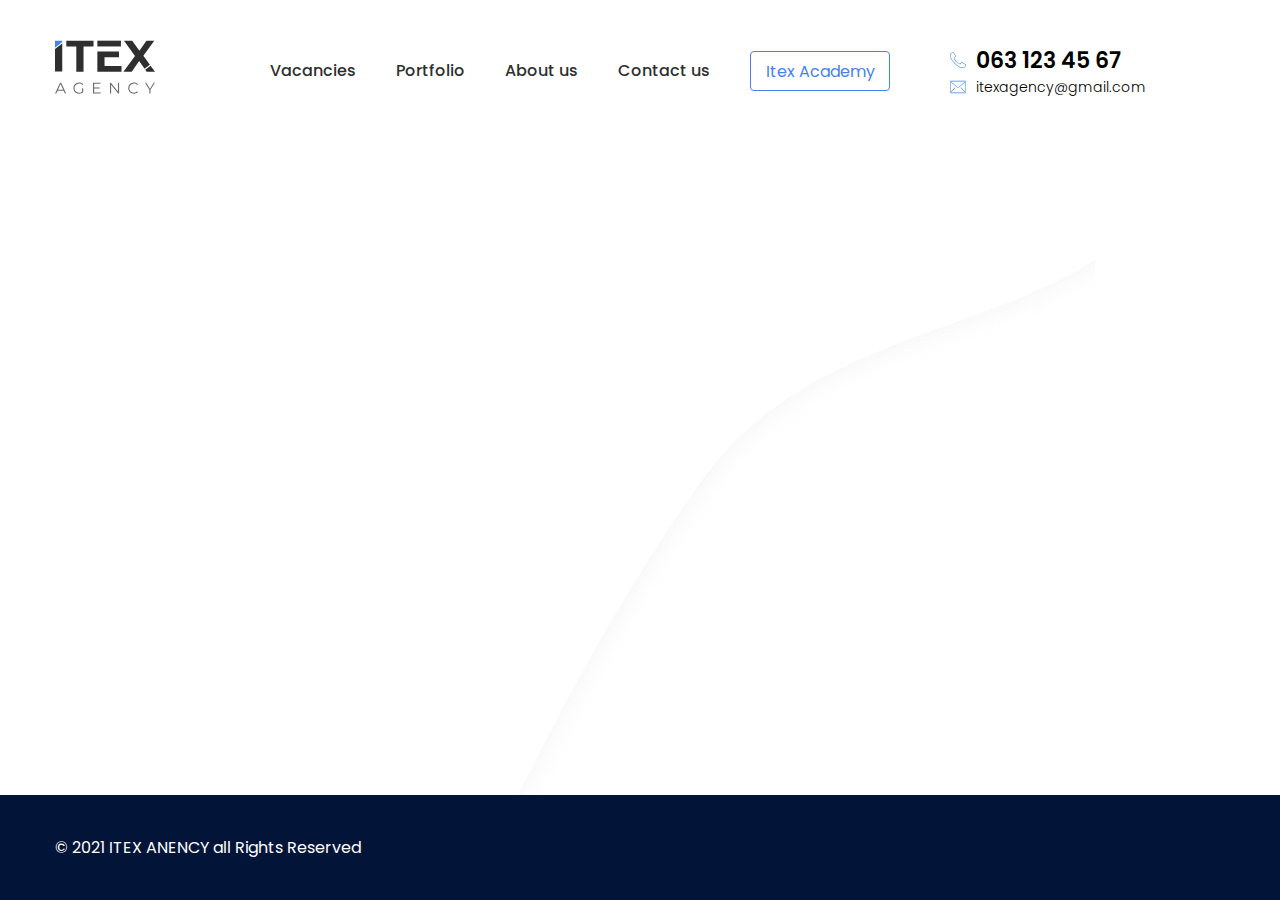
==== index.html @ 1dd9fd14 "added background for burger, setted backgrouund shape 3" ====
<!DOCTYPE html>
<html lang="en">
<head>
    <meta charset="UTF-8">
    <meta http-equiv="X-UA-Compatible" content="IE=edge">
    <meta name="viewport" content="width=device-width, initial-scale=1.0">
    <title>Itex Agency</title>

    <link rel="stylesheet" href="css/main.css">
    <link rel="stylesheet" href="css/index.css">

    <script defer src="https://code.jquery.com/jquery-3.6.0.min.js"></script>
    <script defer src="js/burger.js"></script>
</head>
<body>
    <!-- header -->
    <header class="header">
        <div class="container">
            <div class="header_wrapper">
                <a href="index.html" class="header__logo_wrapper">
                    <img src="img/header/logo.svg" alt="ITEX AGENCY" class="header__logo_img">
                </a>
                <div class="header__right">
                    <nav class="header__nav">
                        <a href="#" class="header__nav-item_wrapper">
                            <span class="header__nav-item_text">Vacancies</span>
                        </a>
                        <a href="#" class="header__nav-item_wrapper">
                            <span class="header__nav-item_text">Portfolio</span>
                        </a>
                        <a href="#" class="header__nav-item_wrapper">
                            <span class="header__nav-item_text">About us</span>
                        </a>
                        <a href="#" class="header__nav-item_wrapper">
                            <span class="header__nav-item_text">Contact us</span>
                        </a>
                        <a href="#" class="header__nav-item_wrapper header__nav-item_general">
                            <span class="header__nav-item_text">Itex Academy</span>
                        </a>
                    </nav>
                    <div class="header__contacts_wrapper">
                        <a href="tel:0631234567" class="header__contacts-phone">
                            <img src="img/header/phone.svg" alt="phone" class="header__contacts-phone_img">
                            <span class="header__contacts-phone_text">063 123 45 67</span>
                        </a>
                        <a href="mailto:itexagency@gmail.com" class="header__contacts-mail">
                            <img src="img/header/mail.svg" alt="phone" class="header__contacts-mail_img">
                            <span class="header__contacts-mail_text">itexagency@gmail.com</span>
                        </a>
                    </div>
                </div>
                <div class="header__burger_button" id="burger-button">
                    <img src="img/header/burger-menu.svg" alt="menu" class="header__burger_img">
                    <img src="img/header/close.svg" alt="close" class="header__burger_close">
                </div>
            </div>
            <div class="header__burger">
                <nav class="header__nav">
                    <a href="#" class="header__nav-item_wrapper">
                        <span class="header__nav-item_text">Vacanciess</span>
                    </a>
                    <a href="#" class="header__nav-item_wrapper">
                        <span class="header__nav-item_text">Portfolio</span>
                    </a>
                    <a href="#" class="header__nav-item_wrapper">
                        <span class="header__nav-item_text">About us</span>
                    </a>
                    <a href="#" class="header__nav-item_wrapper">
                        <span class="header__nav-item_text">Contact us</span>
                    </a>
                    <a href="#" class="header__nav-item_wrapper header__nav-item_general">
                        <span class="header__nav-item_text">Itex Academy</span>
                    </a>
                </nav>
                <div class="header__contacts_wrapper">
                    <a href="tel:0631234567" class="header__contacts-phone">
                        <img src="img/header/phone.svg" alt="phone" class="header__contacts-phone_img">
                        <span class="header__contacts-phone_text">063 123 45 67</span>
                    </a>
                    <a href="mailto:itexagency@gmail.com" class="header__contacts-mail">
                        <img src="img/header/mail.svg" alt="phone" class="header__contacts-mail_img">
                        <span class="header__contacts-mail_text">itexagency@gmail.com</span>
                    </a>
                </div>
            </div>
        </div>
    </header>

    <!-- main -->
    <main class="main">
        <img src="img/index/bg-shape.png" alt="bg-shape" class="bg-shape">
    </main>

    <!-- footer -->
    <footer class="footer">
        <div class="container">
            <div class="footer__text">
                © 2021 ITEX ANENCY all Rights Reserved
            </div>
        </div>
    </footer>
</body>
</html>
---- css/main.css ----
@import url('https://fonts.googleapis.com/css2?family=Poppins:wght@300;400;500;600;700&display=swap');

html {
    box-sizing: border-box;
}
*::before, *::after, * {
    box-sizing: inherit;
    margin: 0;
    padding: 0;
}
body {
    font-family: 'Poppins', sans-serif;
    overflow-x: hidden;
    width: 100vw;
}
a {
    text-decoration: none;
    color: #000;
}
img {
    max-width: 100%;
}
.container {
    width: 1170px;
    max-width: 100%;
    margin: auto;
}

/* header */
.header {
    padding-top: 40px;
    margin-bottom: 110px;
}
.header_wrapper {
    display: flex;
    align-items: center;
}
.header__logo_wrapper {
    margin-right: 115px;
}
.header__right {
    display: flex;
}
.header__nav {
    display: flex;
    align-items: center;
    margin-right: 60px;
}
.header__nav-item_wrapper {
    margin-right: 40px;
    transition: .2s;
}
.header__nav-item_wrapper:hover {
    opacity: 0.8;
}
.header__nav-item_general {
    width: 140px;
    height: 40px;
    text-align: center;
    line-height: 40px;
    border: 1px solid #4582EC;
    border-radius: 4px;
}
.header__nav-item_wrapper:last-child {
    margin-right: 0;
}
.header__nav-item_text {
    color: #2F2F2F;
    font-size: 16px;
    font-weight: 500;
}
.header__nav-item_general > .header__nav-item_text {
    color: #4582EC;
    font-weight: 400;
}
.header__contacts_wrapper {
    display: flex;
    flex-direction: column;
}
.header__contacts-phone, .header__contacts-mail {
    display: flex;
    align-items: center;
}
.header__contacts-phone_img, .header__contacts-mail_img {
    margin-right: 10px;
}
.header__contacts-phone_text {
    font-size: 22px;
    font-weight: 600;
}
.header__contacts-mail_text {
    font-size: 14px;
    font-weight: 300;
}
.header__burger_button {
    display: none;
    cursor: pointer;
}
.header__burger {
    position: absolute;
    width: 100%;
    display: none;
    background-color: #fff;
    overflow: hidden;
    height: 0px;
    transition: .3s;
}
.header__burger_active {
    height: 431px;
}

/* main */
.main {
    min-height: calc(100vh - 316px);
    position: relative;
}
.bg-shape {
    position: absolute;
    height: 100%;
    width: auto;
}

/* footer */
.footer {
    background-color: #021437;
    padding: 40px 0;
}
.footer__text {
    font-size: 16px;
    font-weight: 400;
    color: #ffffff;
}

@media (min-width: 1450px) {
    .container-hero {
        width: 1352px;
        margin: auto;
    }
}
@media (max-width: 1250px) {
    .container {
        width: 900px;
    }
    
    /* header */
    .header_wrapper {
        justify-content: space-between;
    }
    .header__logo_wrapper {
        margin-right: 0;
    }
    .header__nav {
        margin-right: 30px;
    }
    .header__nav-item_wrapper {
        margin-right: 20px;
    }
}
@media (max-width: 968px) {
    .container {
        width: 728px;
    }
    .main {
        min-height: calc(100vh - 202px);
    }
    /* header */
    .header__contacts-phone_text {
        font-size: 20px;
    }
    .header__nav-item_wrapper {
        display: none;
    }
    .header__nav-item_general {
        display: block;
    }
    .header__burger {
        display: block;
        padding-top: 43px;
    }
    .header__burger .header__nav {
        flex-direction: column;
        align-items: flex-start;
    }
    .header__burger .header__nav-item_wrapper {
        display: block;
        margin-right: 0;
        margin-bottom: 30px;
    }
    .header__burger .header__nav-item_wrapper:last-child {
        margin-top: 4px;
        margin-bottom: 70px;
    }
    .header__burger .header__contacts-phone_text {
        font-size: 22px;
    }
    .header__burger_close {
        display: none;
    }
    .header__burger_button {
        display: block;
        width: 20px;
    }
}
@media (max-width: 768px) {
    .container {
        width: 325px;
    }

    /* header */
    .header__nav-item_general {
        display: none;
    }
    .header__contacts_wrapper {
        display: none;
    }
    .header__burger .header__contacts_wrapper {
        display: block;
    }

    /* footer */
    .footer__text {
        font-size: 14px;
    }
}
---- css/index.css ----
.img {
    -webkit-box-shadow: 0px 0px 28px 0px rgba(0, 0, 0, 0.2);
    -moz-box-shadow: 0px 0px 28px 0px rgba(0, 0, 0, 0.2);
    box-shadow: 0px 0px 28px 0px rgba(0, 0, 0, 0.2);
}
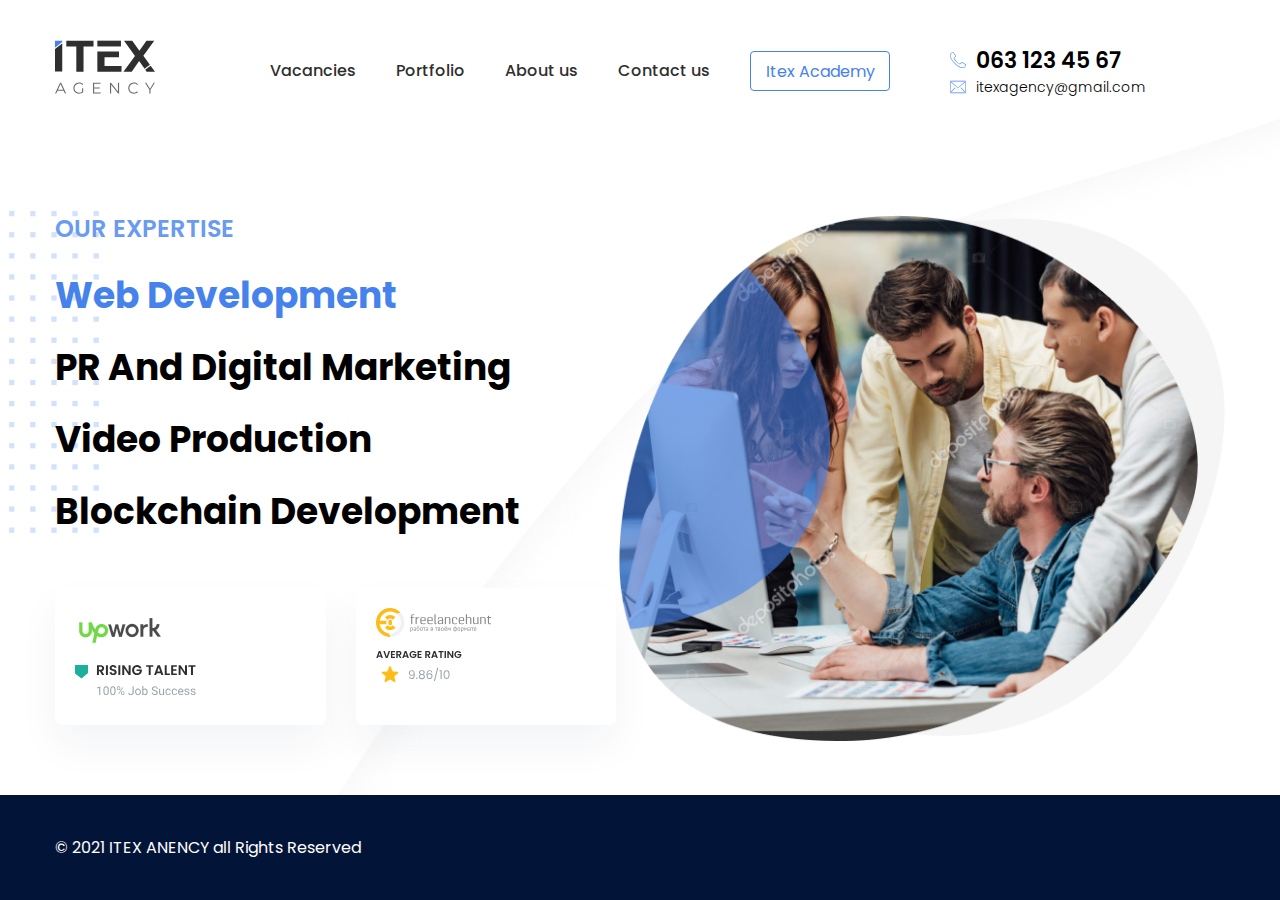
==== commit ecf26c8a: "index.html without slider (non adaptive)" ====
--- a/index.html
+++ b/index.html
@@ -88,7 +88,35 @@
 
     <!-- main -->
     <main class="main">
-        <img src="img/index/bg-shape.png" alt="bg-shape" class="bg-shape">
+        <img src="img/index/bg-shape.png" alt="bg-shape" class="bg-shape" width="2106px" height="1327px">
+        <div class="container">
+            <div class="container-hero container">
+                <section class="hero">
+                    <div class="hero-text">
+                        <h2 class="hero__title">Our expertise</h2>
+                        <div class="hero__anchor_wrapper">
+                            <a href="web-development.html" class="hero__anchor hero__anchor_general">Web Development</a>
+                            <a href="#" class="hero__anchor">PR and Digital marketing</a>
+                            <a href="#" class="hero__anchor">Video Production</a>
+                            <a href="#" class="hero__anchor">Blockchain Development</a>
+                        </div>
+                        <div class="hero__freelance">
+                            <div class="hero__freelance_item">
+                                <a href="https://www.upwork.com/" class="hero__freelance_anchor"><img src="img/index/upwork.png" alt="upwork" class="hero__freelance_img"></a>
+                                <img src="img/index/rising-talent.svg" alt="100% Job Success" class="hero__freelance_rating">
+                            </div>
+                            <div class="hero__freelance_item">
+                                <a href="https://freelancehunt.com/" class="hero__freelance_anchor"><img src="img/index/freelancehunt.svg" alt="freelancehunt" class="hero__freelance_img"></a>
+                                <img src="img/index/rating.svg" alt="9.86/10" class="hero__freelance_rating">
+                            </div>
+                        </div>
+                    </div>
+                    <div class="hero-img_wrapper">
+                        <img src="img/index/hero-slider.png" alt="banner" class="hero-img_img" height="530px">
+                    </div>
+                </section>
+            </div>
+        </div>
     </main>
 
     <!-- footer -->
--- a/css/main.css
+++ b/css/main.css
@@ -112,12 +112,16 @@
 /* main */
 .main {
     min-height: calc(100vh - 316px);
-    position: relative;
+    background-image: url(../img/bg-dots.png);
+    background-repeat: no-repeat;
+    position: left;
 }
 .bg-shape {
     position: absolute;
     height: 100%;
-    width: auto;
+    z-index: -1;
+    max-width: none;
+    max-height: none;
 }
 
 /* footer */
@@ -131,10 +135,10 @@
     color: #ffffff;
 }
 
-@media (min-width: 1450px) {
+@media (min-width: 1570px) {
     .container-hero {
         width: 1352px;
-        margin: auto;
+        position: absolute;
     }
 }
 @media (max-width: 1250px) {
--- a/css/index.css
+++ b/css/index.css
@@ -1,5 +1,47 @@
-.img {
-    -webkit-box-shadow: 0px 0px 28px 0px rgba(0, 0, 0, 0.2);
-    -moz-box-shadow: 0px 0px 28px 0px rgba(0, 0, 0, 0.2);
-    box-shadow: 0px 0px 28px 0px rgba(0, 0, 0, 0.2);
-}+.bg-shape {
+    top: 0px;
+    right: -100px;
+}
+.hero {
+    display: flex;
+    justify-content: space-between;
+}
+.hero__title {
+    font-size: 24px;
+    font-weight: 600;
+    color: #6A9BF0;
+    margin-bottom: 14px;
+    text-transform: uppercase;
+}
+.hero__anchor_wrapper {
+    margin-bottom: 40px;
+}
+.hero__anchor {
+    font-size: 36px;
+    font-weight: 700;
+    line-height: 72px;
+    display: block;
+    text-transform: capitalize;
+    transition: .2s;
+}
+.hero__anchor_general {
+    color: #4582EC;
+}
+.hero__anchor:hover {
+    color: #4582EC;
+}
+.hero__freelance {
+    display: flex;
+}
+.hero__freelance_item {
+    padding: 20px;
+    box-shadow: 0px 20px 40px rgba(11, 38, 84, 0.05);
+    border-radius: 6px;
+    background-color: #fff;
+}
+.hero__freelance_item:first-child {
+    margin-right: 30px;
+}
+.hero__freelance_anchor {
+    margin-right: 20px;
+}
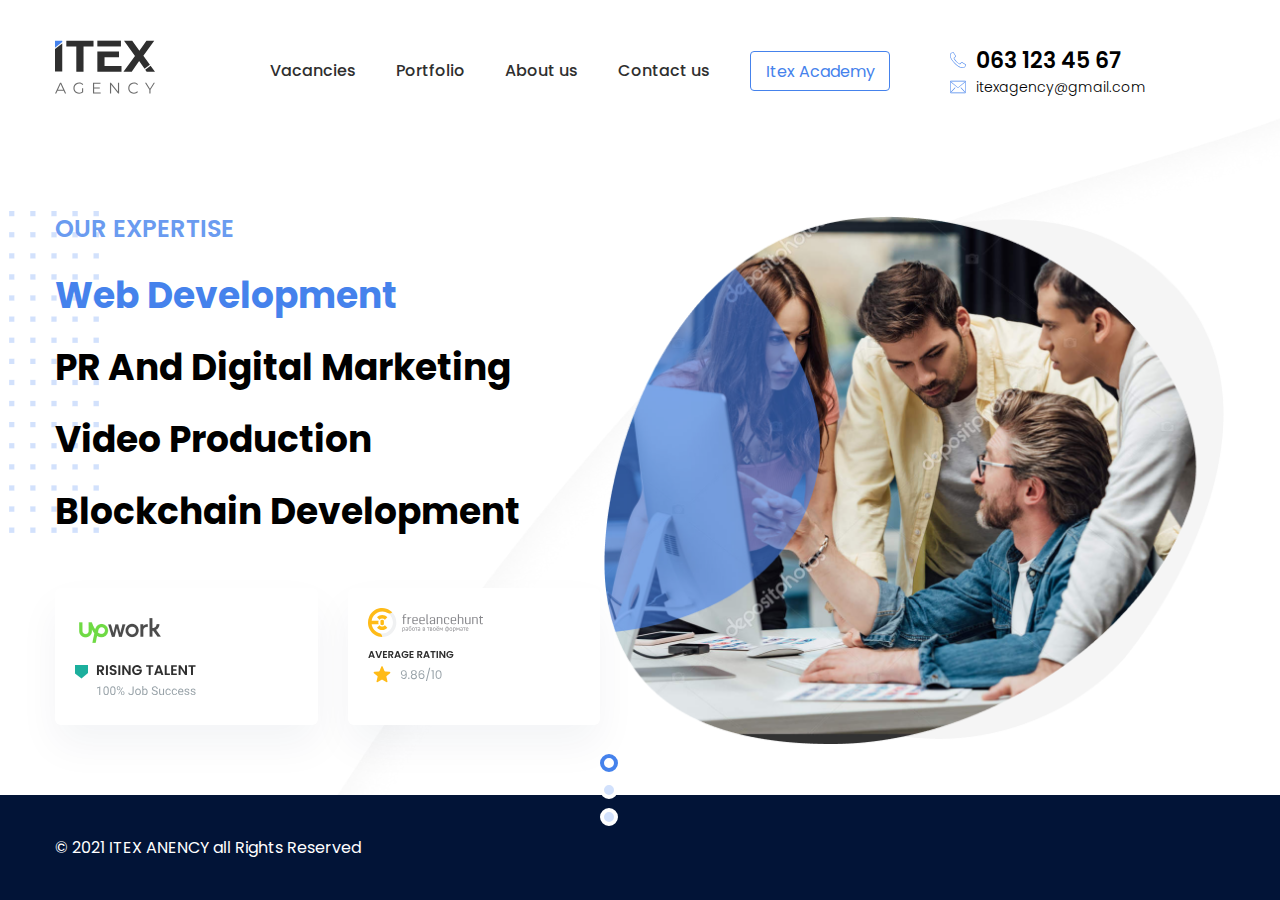
==== commit cd6fef69: "Merge branch 'master' of https://github.com/deluxeres/itexAgency" ====
--- a/index.html
+++ b/index.html
@@ -6,11 +6,14 @@
     <meta name="viewport" content="width=device-width, initial-scale=1.0">
     <title>Itex Agency</title>
 
+    <link rel="stylesheet" type="text/css" href="libraries/slick.css"/>
     <link rel="stylesheet" href="css/main.css">
     <link rel="stylesheet" href="css/index.css">
 
-    <script defer src="https://code.jquery.com/jquery-3.6.0.min.js"></script>
-    <script defer src="js/burger.js"></script>
+    <!-- <script defer type="text/javascript" src="https://code.jquery.com/jquery-3.6.0.min.js"></script>
+    <script defer type="text/javascript" src="//cdn.jsdelivr.net/npm/slick-carousel@1.8.1/slick/slick.min.js"></script>
+    <script defer type="text/javascript" src="js/burger.js"></script>
+    <script defer type="text/javascript" src="js/sliders.js"></script> -->
 </head>
 <body>
     <!-- header -->
@@ -111,8 +114,18 @@
                             </div>
                         </div>
                     </div>
-                    <div class="hero-img_wrapper">
-                        <img src="img/index/hero-slider.png" alt="banner" class="hero-img_img" height="530px">
+                    <div class="hero-slider_wrapper">
+                        <div class="hero__slider" id="index-slider">
+                            <div class="hero__slider-item">
+                                <img src="img/index/hero-slider.png" alt="banner" class="hero__slider-item_img" height="532px" width="625px">
+                            </div>
+                            <div class="hero__slider-item">
+                                <img src="img/index/hero-slider.png" alt="banner" class="hero__slider-item_img" height="532px" width="625px">
+                            </div>
+                            <div class="hero__slider-item">
+                                <img src="img/index/hero-slider.png" alt="banner" class="hero__slider-item_img" height="532px" width="625px">
+                            </div>
+                        </div>
                     </div>
                 </section>
             </div>
@@ -127,5 +140,9 @@
             </div>
         </div>
     </footer>
+    <script type="text/javascript" src="https://code.jquery.com/jquery-3.6.0.min.js"></script>
+    <script type="text/javascript" src="libraries/slick.min.js"></script>
+    <script type="text/javascript" src="js/burger.js"></script>
+    <script type="text/javascript" src="js/sliders.js"></script>
 </body>
 </html>--- a/css/main.css
+++ b/css/main.css
@@ -16,6 +16,9 @@
 a {
     text-decoration: none;
     color: #000;
+}
+li {
+    list-style-type: none;
 }
 img {
     max-width: 100%;
--- a/css/index.css
+++ b/css/index.css
@@ -45,3 +45,35 @@
 .hero__freelance_anchor {
     margin-right: 20px;
 }
+.hero__slider {
+    width: 625px;
+    height: 532px;
+}
+.hero__slider-item {
+    width: 625px;
+    height: 532px;
+    display: block;
+}
+.slick-dots button {
+    font-size: 0px;
+    width: 18px;
+    height: 18px;
+    background-color: #D2E1FC;
+    border-radius: 50%;
+    border: 4px solid #fff !important;
+    cursor: pointer;
+    border: none;
+}
+.slick-dots > li {
+    margin: auto;
+}
+.slick-dots > button:last-child {
+    margin-bottom: 0;
+}
+.slick-active button {
+    width: 18px;
+    height: 18px;
+    border-radius: 50%;
+    border: 4px solid #4582EC !important;
+    background-color: #fff;
+}
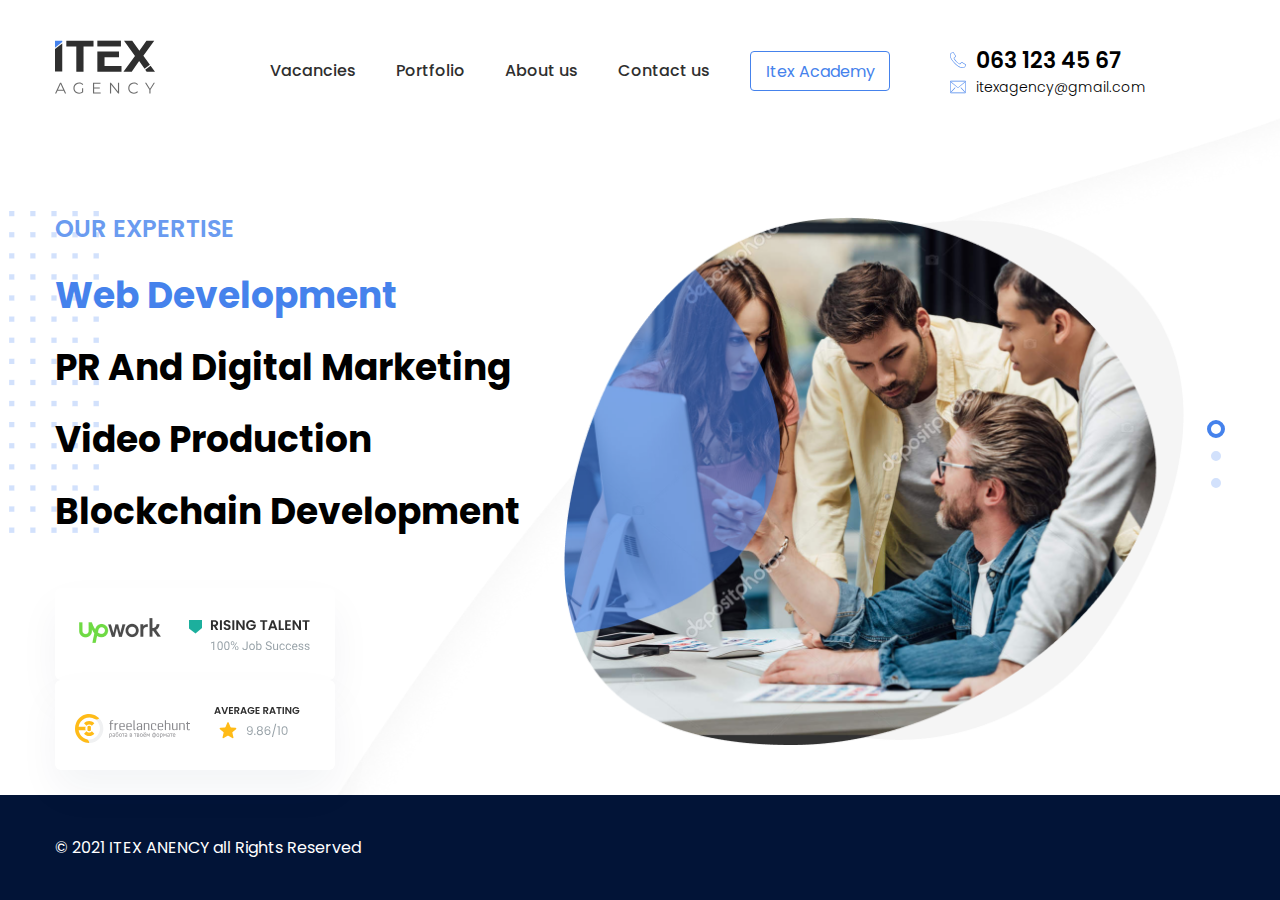
==== commit e153ff36: "index.html - done" ====
--- a/index.html
+++ b/index.html
@@ -117,17 +117,27 @@
                     <div class="hero-slider_wrapper">
                         <div class="hero__slider" id="index-slider">
                             <div class="hero__slider-item">
-                                <img src="img/index/hero-slider.png" alt="banner" class="hero__slider-item_img" height="532px" width="625px">
+                                <img src="img/index/hero-slider.png" alt="banner" class="hero__slider-item_img">
                             </div>
                             <div class="hero__slider-item">
-                                <img src="img/index/hero-slider.png" alt="banner" class="hero__slider-item_img" height="532px" width="625px">
+                                <img src="img/index/hero-slider.png" alt="banner" class="hero__slider-item_img">
                             </div>
                             <div class="hero__slider-item">
-                                <img src="img/index/hero-slider.png" alt="banner" class="hero__slider-item_img" height="532px" width="625px">
+                                <img src="img/index/hero-slider.png" alt="banner" class="hero__slider-item_img">
                             </div>
                         </div>
                     </div>
                 </section>
+                <div class="hero__freelance">
+                    <div class="hero__freelance_item">
+                        <a href="https://www.upwork.com/" class="hero__freelance_anchor"><img src="img/index/upwork.png" alt="upwork" class="hero__freelance_img"></a>
+                        <img src="img/index/rising-talent.svg" alt="100% Job Success" class="hero__freelance_rating">
+                    </div>
+                    <div class="hero__freelance_item">
+                        <a href="https://freelancehunt.com/" class="hero__freelance_anchor"><img src="img/index/freelancehunt.svg" alt="freelancehunt" class="hero__freelance_img"></a>
+                        <img src="img/index/rating.svg" alt="9.86/10" class="hero__freelance_rating">
+                    </div>
+                </div>
             </div>
         </div>
     </main>
@@ -140,6 +150,7 @@
             </div>
         </div>
     </footer>
+
     <script type="text/javascript" src="https://code.jquery.com/jquery-3.6.0.min.js"></script>
     <script type="text/javascript" src="libraries/slick.min.js"></script>
     <script type="text/javascript" src="js/burger.js"></script>
--- a/css/main.css
+++ b/css/main.css
@@ -107,9 +107,11 @@
     overflow: hidden;
     height: 0px;
     transition: .3s;
+    z-index: 999;
 }
 .header__burger_active {
-    height: 431px;
+    height: 471px;
+    padding: 25px 25px 40px 25px;
 }
 
 /* main */
@@ -168,7 +170,8 @@
         width: 728px;
     }
     .main {
-        min-height: calc(100vh - 202px);
+        min-height: calc(100vh - 316px);
+        background-image: none;
     }
     /* header */
     .header__contacts-phone_text {
@@ -208,12 +211,15 @@
         width: 20px;
     }
 }
-@media (max-width: 768px) {
+@media (max-width: 767px) {
     .container {
         width: 325px;
     }
 
     /* header */
+    .header {
+        margin-bottom: 67px;
+    }
     .header__nav-item_general {
         display: none;
     }
--- a/css/index.css
+++ b/css/index.css
@@ -31,7 +31,11 @@
     color: #4582EC;
 }
 .hero__freelance {
+    display: none;
+}
+.hero .hero__freelance {
     display: flex;
+    justify-content: space-between;
 }
 .hero__freelance_item {
     padding: 20px;
@@ -39,20 +43,22 @@
     border-radius: 6px;
     background-color: #fff;
 }
-.hero__freelance_item:first-child {
-    margin-right: 30px;
-}
 .hero__freelance_anchor {
     margin-right: 20px;
 }
 .hero__slider {
     width: 625px;
-    height: 532px;
+
+    margin-right: 40px;
 }
 .hero__slider-item {
     width: 625px;
-    height: 532px;
     display: block;
+}
+.slick-dots {
+    position: absolute;
+    top: 200px;
+    right: -40px;
 }
 .slick-dots button {
     font-size: 0px;
@@ -77,3 +83,67 @@
     border: 4px solid #4582EC !important;
     background-color: #fff;
 }
+@media (max-width: 1570px) {
+    .hero .hero__freelance {
+        flex-direction: column;
+    }
+    .hero .hero__freelance_item {
+        width: 280px;
+    }
+}
+@media (max-width: 1250px) {
+    .hero {
+        margin-bottom: 50px;
+    }
+    .hero-text {
+        width: 400px
+    }
+    .hero__slider {
+        width: 300px
+    }
+    .hero__title {
+        font-size: 20px;
+        margin-bottom: 20px;
+    }
+    .hero__anchor {
+        font-size: 24px;
+        line-height: 48px;
+    }
+    .hero .hero__freelance {
+        display: none;
+    }
+    .hero__freelance {
+        display: flex;
+    }
+    .slick-dots {
+        top: 100px;
+    }
+}
+@media (max-width: 767px) {
+    .hero {
+        flex-direction: column;
+    }
+    .hero-text {
+        width: 600px;
+        margin: auto;
+    }
+
+    .hero__title {
+        font-size: 20px;
+    }
+    .hero__anchor {
+        font-size: 20px;
+        line-height: 40px;
+    }
+    .hero__freelance {
+        flex-direction: column;
+    }
+    .hero__slider {
+        margin: auto;
+        width: 325px;
+    }
+    .slick-dots {
+        top: -160px;
+        right: 0;
+    }
+}
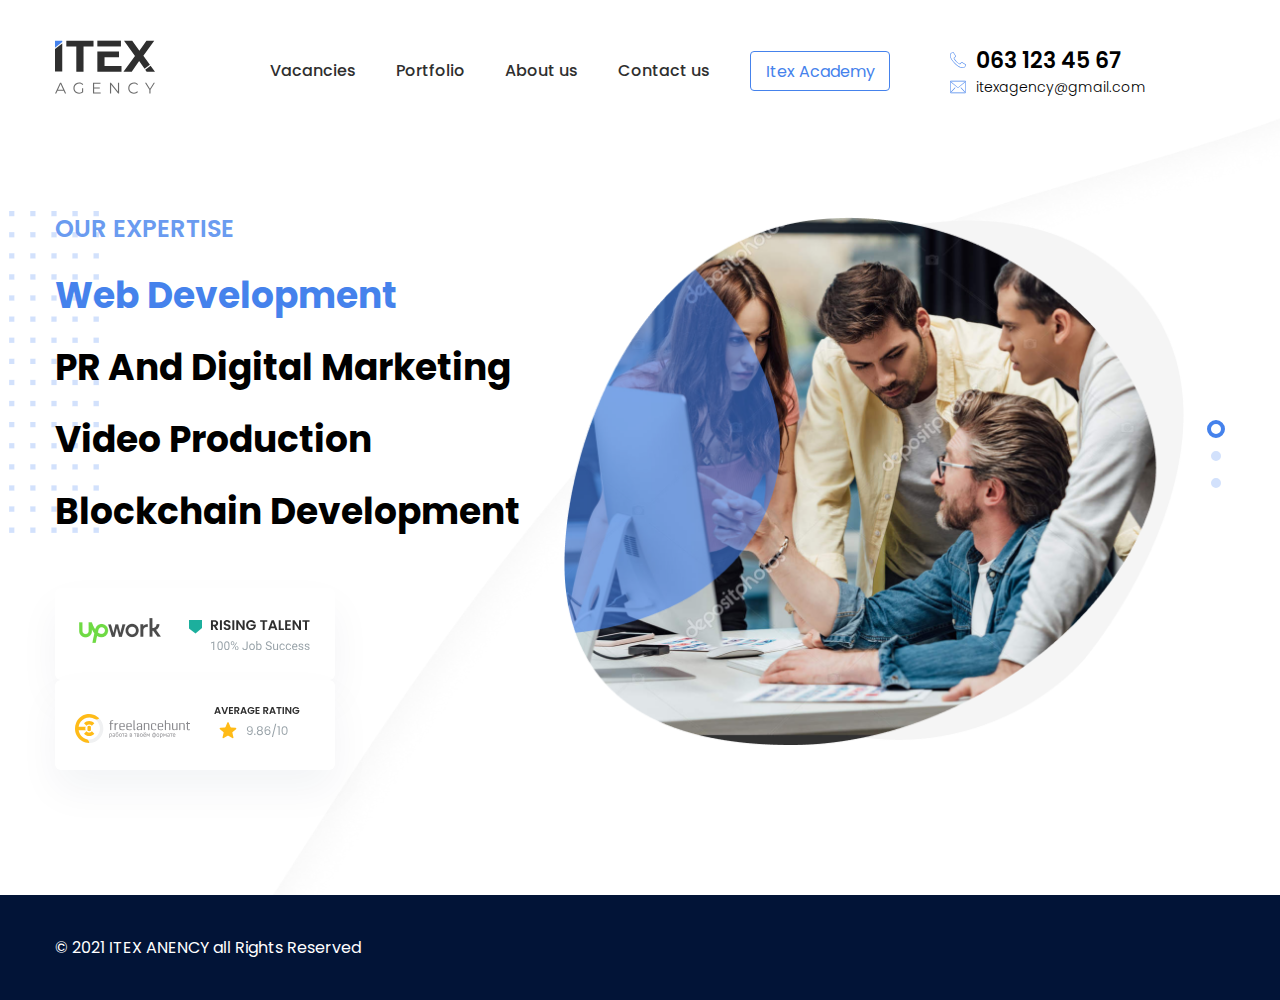
==== commit 58bef041: "Merge branch 'master' of https://github.com/deluxeres/itexAgency" ====
--- a/index.html
+++ b/index.html
@@ -9,11 +9,6 @@
     <link rel="stylesheet" type="text/css" href="libraries/slick.css"/>
     <link rel="stylesheet" href="css/main.css">
     <link rel="stylesheet" href="css/index.css">
-
-    <!-- <script defer type="text/javascript" src="https://code.jquery.com/jquery-3.6.0.min.js"></script>
-    <script defer type="text/javascript" src="//cdn.jsdelivr.net/npm/slick-carousel@1.8.1/slick/slick.min.js"></script>
-    <script defer type="text/javascript" src="js/burger.js"></script>
-    <script defer type="text/javascript" src="js/sliders.js"></script> -->
 </head>
 <body>
     <!-- header -->
@@ -25,19 +20,19 @@
                 </a>
                 <div class="header__right">
                     <nav class="header__nav">
-                        <a href="#" class="header__nav-item_wrapper">
+                        <a href="vacancies.html" class="header__nav-item_wrapper">
                             <span class="header__nav-item_text">Vacancies</span>
                         </a>
-                        <a href="#" class="header__nav-item_wrapper">
+                        <a href="portfolio.html" class="header__nav-item_wrapper">
                             <span class="header__nav-item_text">Portfolio</span>
                         </a>
-                        <a href="#" class="header__nav-item_wrapper">
+                        <a href="about-us.html" class="header__nav-item_wrapper">
                             <span class="header__nav-item_text">About us</span>
                         </a>
-                        <a href="#" class="header__nav-item_wrapper">
+                        <a href="contact-us.html" class="header__nav-item_wrapper">
                             <span class="header__nav-item_text">Contact us</span>
                         </a>
-                        <a href="#" class="header__nav-item_wrapper header__nav-item_general">
+                        <a href="itex-academy.html" class="header__nav-item_wrapper header__nav-item_general">
                             <span class="header__nav-item_text">Itex Academy</span>
                         </a>
                     </nav>
@@ -59,19 +54,19 @@
             </div>
             <div class="header__burger">
                 <nav class="header__nav">
-                    <a href="#" class="header__nav-item_wrapper">
+                    <a href="vacancies.html" class="header__nav-item_wrapper">
                         <span class="header__nav-item_text">Vacanciess</span>
                     </a>
-                    <a href="#" class="header__nav-item_wrapper">
+                    <a href="portfolio.html" class="header__nav-item_wrapper">
                         <span class="header__nav-item_text">Portfolio</span>
                     </a>
-                    <a href="#" class="header__nav-item_wrapper">
+                    <a href="about-us.html" class="header__nav-item_wrapper">
                         <span class="header__nav-item_text">About us</span>
                     </a>
-                    <a href="#" class="header__nav-item_wrapper">
+                    <a href="contact-us.html" class="header__nav-item_wrapper">
                         <span class="header__nav-item_text">Contact us</span>
                     </a>
-                    <a href="#" class="header__nav-item_wrapper header__nav-item_general">
+                    <a href="itex-acagemy.html" class="header__nav-item_wrapper header__nav-item_general">
                         <span class="header__nav-item_text">Itex Academy</span>
                     </a>
                 </nav>
@@ -99,9 +94,9 @@
                         <h2 class="hero__title">Our expertise</h2>
                         <div class="hero__anchor_wrapper">
                             <a href="web-development.html" class="hero__anchor hero__anchor_general">Web Development</a>
-                            <a href="#" class="hero__anchor">PR and Digital marketing</a>
-                            <a href="#" class="hero__anchor">Video Production</a>
-                            <a href="#" class="hero__anchor">Blockchain Development</a>
+                            <a href="marketing.html" class="hero__anchor">PR and Digital marketing</a>
+                            <a href="video.html" class="hero__anchor">Video Production</a>
+                            <a href="blockchain.html" class="hero__anchor">Blockchain Development</a>
                         </div>
                         <div class="hero__freelance">
                             <div class="hero__freelance_item">
--- a/css/main.css
+++ b/css/main.css
@@ -128,11 +128,108 @@
     max-width: none;
     max-height: none;
 }
+    /* section hero */
+.hero {
+    display: flex;
+    justify-content: space-between;
+}
+.hero__text {
+    width: 652px;
+}
+.hero__back-btn {
+    display: block;
+    width: 124px;
+    height: 40px;
+    background-color: #EDF3FE;
+    border-radius: 4px;
+    text-align: center;
+    line-height: 40px;
+    margin-bottom: 17px;
+}
+.hero__back-btn_img {
+    margin-right: 9px;
+}
+.hero__back-btn_text {
+    font-size: 14px;
+    font-weight: 500;
+    color: #8FB4F4;
+}
+.hero__title {
+    font-size: 24px;
+    font-weight: 700;
+    color: #4582EC;
+    margin-bottom: 14px;
+}
+.hero__description {
+    display: inline-block;
+    font-size: 14px;
+    font-weight: 400;
+    color: #99A3A9;
+    line-height: 35px;
+    margin-bottom: 60px;
+}
+.hero__form {
+    display: flex;
+    flex-wrap: wrap;
+    justify-content: space-between;
+    width: 570px;
+}
+.hero__input {
+    width: 270px;
+    height: 54px;
+    margin-bottom: 30px;
+    padding: 12px 30px;
+    font-size: 16px;
+    border: 1px solid #EBEBEB;
+    border-radius: 4px;
+}
+.hero__input:last-child {
+    margin-bottom: 0;
+}
+.hero__submit {
+    width: 270px;
+    height: 54px;
+    text-align: center;
+    line-height: 54px;
+    border-radius: 4px;
+    border: none;
+    background-color: #4582EC;
+    font-size: 16px;
+    font-weight: 600;
+    color: #fff;
+}
+    /* slick dots */
+.slick-dots {
+    position: absolute;
+    top: 200px;
+    right: -40px;
+}
+.slick-dots button {
+    font-size: 0px;
+    width: 18px;
+    height: 18px;
+    background-color: #D2E1FC;
+    border-radius: 50%;
+    border: 4px solid #fff !important;
+    cursor: pointer;
+    border: none;
+}
+.slick-dots > li {
+    margin: auto;
+}
+.slick-active button {
+    width: 18px;
+    height: 18px;
+    border-radius: 50%;
+    border: 4px solid #4582EC !important;
+    background-color: #fff;
+}
 
 /* footer */
 .footer {
     background-color: #021437;
     padding: 40px 0;
+    margin-top: 100px;
 }
 .footer__text {
     font-size: 16px;
@@ -173,6 +270,9 @@
         min-height: calc(100vh - 316px);
         background-image: none;
     }
+    .hero {
+        flex-direction: column-reverse;
+    }
     /* header */
     .header__contacts-phone_text {
         font-size: 20px;
@@ -215,7 +315,12 @@
     .container {
         width: 325px;
     }
-
+    .hero__text {
+        width: 100%;
+    }
+    .hero__form {
+        width: 100%;
+    }
     /* header */
     .header {
         margin-bottom: 67px;
@@ -234,4 +339,7 @@
     .footer__text {
         font-size: 14px;
     }
-}
+    footer {
+        margin-top: 30px;
+    }
+}
--- a/css/index.css
+++ b/css/index.css
@@ -55,34 +55,6 @@
     width: 625px;
     display: block;
 }
-.slick-dots {
-    position: absolute;
-    top: 200px;
-    right: -40px;
-}
-.slick-dots button {
-    font-size: 0px;
-    width: 18px;
-    height: 18px;
-    background-color: #D2E1FC;
-    border-radius: 50%;
-    border: 4px solid #fff !important;
-    cursor: pointer;
-    border: none;
-}
-.slick-dots > li {
-    margin: auto;
-}
-.slick-dots > button:last-child {
-    margin-bottom: 0;
-}
-.slick-active button {
-    width: 18px;
-    height: 18px;
-    border-radius: 50%;
-    border: 4px solid #4582EC !important;
-    background-color: #fff;
-}
 @media (max-width: 1570px) {
     .hero .hero__freelance {
         flex-direction: column;
@@ -119,6 +91,11 @@
         top: 100px;
     }
 }
+@media (max-width: 968px) {
+    .hero {
+        flex-direction: row;
+    }
+}
 @media (max-width: 767px) {
     .hero {
         flex-direction: column;
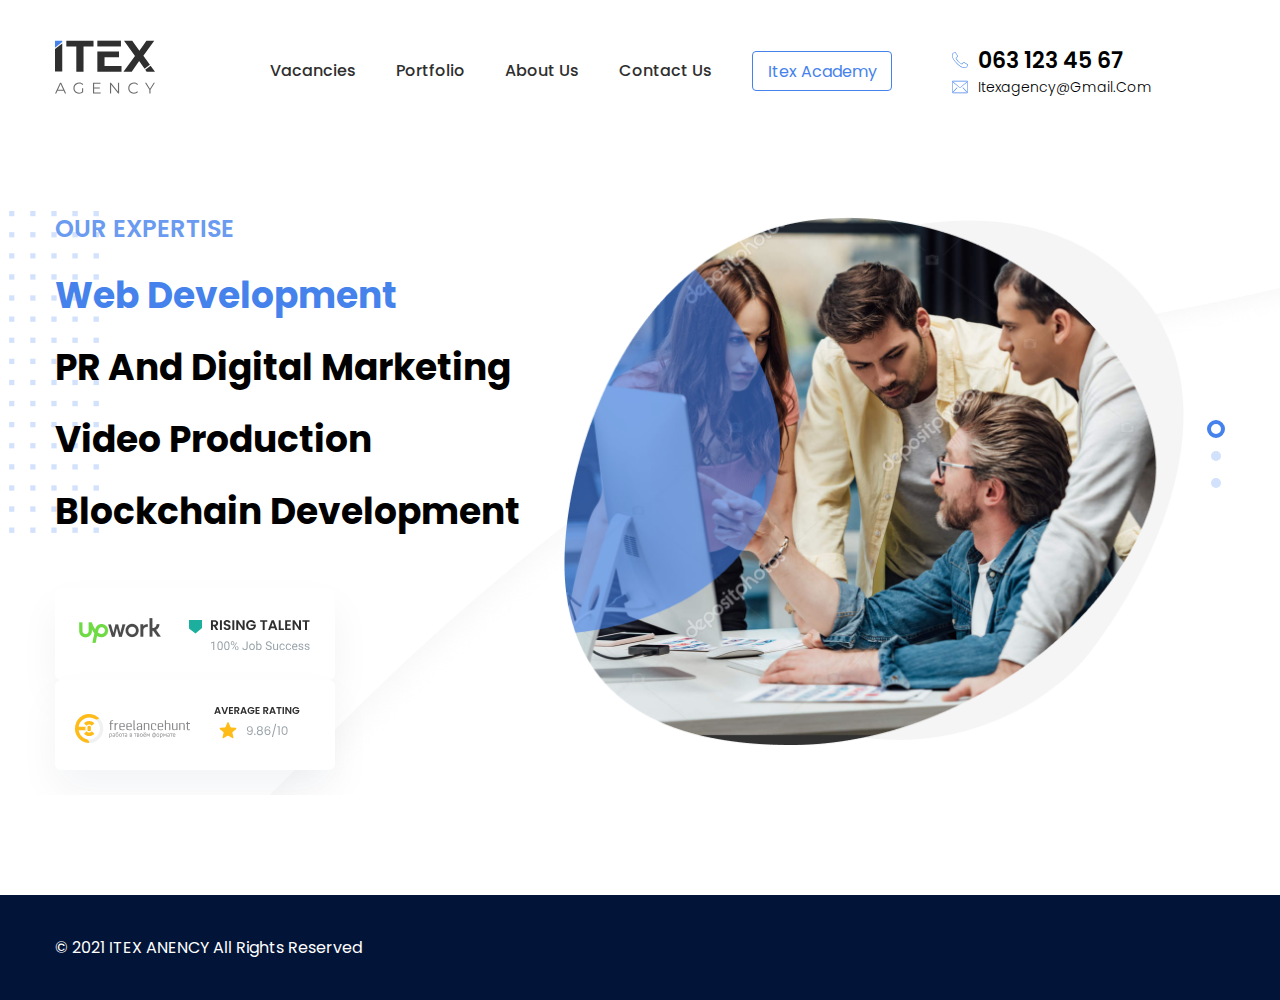
==== commit 2c4d00cd: "vertical scroll for mobile fiexed, added dots for answer-the-questions(video.html)" ====
--- a/index.html
+++ b/index.html
@@ -52,36 +52,36 @@
                     <img src="img/header/close.svg" alt="close" class="header__burger_close">
                 </div>
             </div>
-            <div class="header__burger">
-                <nav class="header__nav">
-                    <a href="vacancies.html" class="header__nav-item_wrapper">
-                        <span class="header__nav-item_text">Vacanciess</span>
-                    </a>
-                    <a href="portfolio.html" class="header__nav-item_wrapper">
-                        <span class="header__nav-item_text">Portfolio</span>
-                    </a>
-                    <a href="about-us.html" class="header__nav-item_wrapper">
-                        <span class="header__nav-item_text">About us</span>
-                    </a>
-                    <a href="contact-us.html" class="header__nav-item_wrapper">
-                        <span class="header__nav-item_text">Contact us</span>
-                    </a>
-                    <a href="itex-acagemy.html" class="header__nav-item_wrapper header__nav-item_general">
-                        <span class="header__nav-item_text">Itex Academy</span>
-                    </a>
-                </nav>
-                <div class="header__contacts_wrapper">
-                    <a href="tel:0631234567" class="header__contacts-phone">
-                        <img src="img/header/phone.svg" alt="phone" class="header__contacts-phone_img">
-                        <span class="header__contacts-phone_text">063 123 45 67</span>
-                    </a>
-                    <a href="mailto:itexagency@gmail.com" class="header__contacts-mail">
-                        <img src="img/header/mail.svg" alt="phone" class="header__contacts-mail_img">
-                        <span class="header__contacts-mail_text">itexagency@gmail.com</span>
-                    </a>
-                </div>
+        </div>
+        <div class="header__burger">
+            <nav class="header__nav">
+                <a href="vacancies.html" class="header__nav-item_wrapper">
+                    <span class="header__nav-item_text">Vacanciess</span>
+                </a>
+                <a href="portfolio.html" class="header__nav-item_wrapper">
+                    <span class="header__nav-item_text">Portfolio</span>
+                </a>
+                <a href="about-us.html" class="header__nav-item_wrapper">
+                    <span class="header__nav-item_text">About us</span>
+                </a>
+                <a href="contact-us.html" class="header__nav-item_wrapper">
+                    <span class="header__nav-item_text">Contact us</span>
+                </a>
+                <a href="itex-acagemy.html" class="header__nav-item_wrapper header__nav-item_general">
+                    <span class="header__nav-item_text">Itex Academy</span>
+                </a>
+            </nav>
+            <div class="header__contacts_wrapper">
+                <a href="tel:0631234567" class="header__contacts-phone">
+                    <img src="img/header/phone.svg" alt="phone" class="header__contacts-phone_img">
+                    <span class="header__contacts-phone_text">063 123 45 67</span>
+                </a>
+                <a href="mailto:itexagency@gmail.com" class="header__contacts-mail">
+                    <img src="img/header/mail.svg" alt="phone" class="header__contacts-mail_img">
+                    <span class="header__contacts-mail_text">itexagency@gmail.com</span>
+                </a>
             </div>
-        </div>
+        </div>    
     </header>
 
     <!-- main -->
--- a/css/main.css
+++ b/css/main.css
@@ -1,15 +1,21 @@
-@import url('https://fonts.googleapis.com/css2?family=Poppins:wght@300;400;500;600;700&display=swap');
+@import url('https://fonts.googleapis.com/css2?family=Poppins:wght@200;300;400;500;600;700&display=swap');
 
 html {
     box-sizing: border-box;
+    overflow-x: hidden;
 }
 *::before, *::after, * {
     box-sizing: inherit;
     margin: 0;
     padding: 0;
 }
+:active, :hover, :focus {
+    outline: 0;
+    outline-offset: 0;
+}
 body {
     font-family: 'Poppins', sans-serif;
+    text-transform: capitalize;
     overflow-x: hidden;
     width: 100vw;
 }
@@ -25,7 +31,6 @@
 }
 .container {
     width: 1170px;
-    max-width: 100%;
     margin: auto;
 }
 
@@ -111,7 +116,7 @@
 }
 .header__burger_active {
     height: 471px;
-    padding: 25px 25px 40px 25px;
+    padding: 25px 0px 40px 25px;
 }
 
 /* main */
@@ -119,7 +124,10 @@
     min-height: calc(100vh - 316px);
     background-image: url(../img/bg-dots.png);
     background-repeat: no-repeat;
-    position: left;
+    min-width: 100vw;
+    position: relative;
+    right: 0;
+    overflow-x: hidden;
 }
 .bg-shape {
     position: absolute;
@@ -240,7 +248,6 @@
 @media (min-width: 1570px) {
     .container-hero {
         width: 1352px;
-        position: absolute;
     }
 }
 @media (max-width: 1250px) {
@@ -314,6 +321,7 @@
 @media (max-width: 767px) {
     .container {
         width: 325px;
+        max-width: 100%;
     }
     .hero__text {
         width: 100%;
--- a/css/index.css
+++ b/css/index.css
@@ -101,7 +101,7 @@
         flex-direction: column;
     }
     .hero-text {
-        width: 600px;
+        width: 100%;
         margin: auto;
     }
 
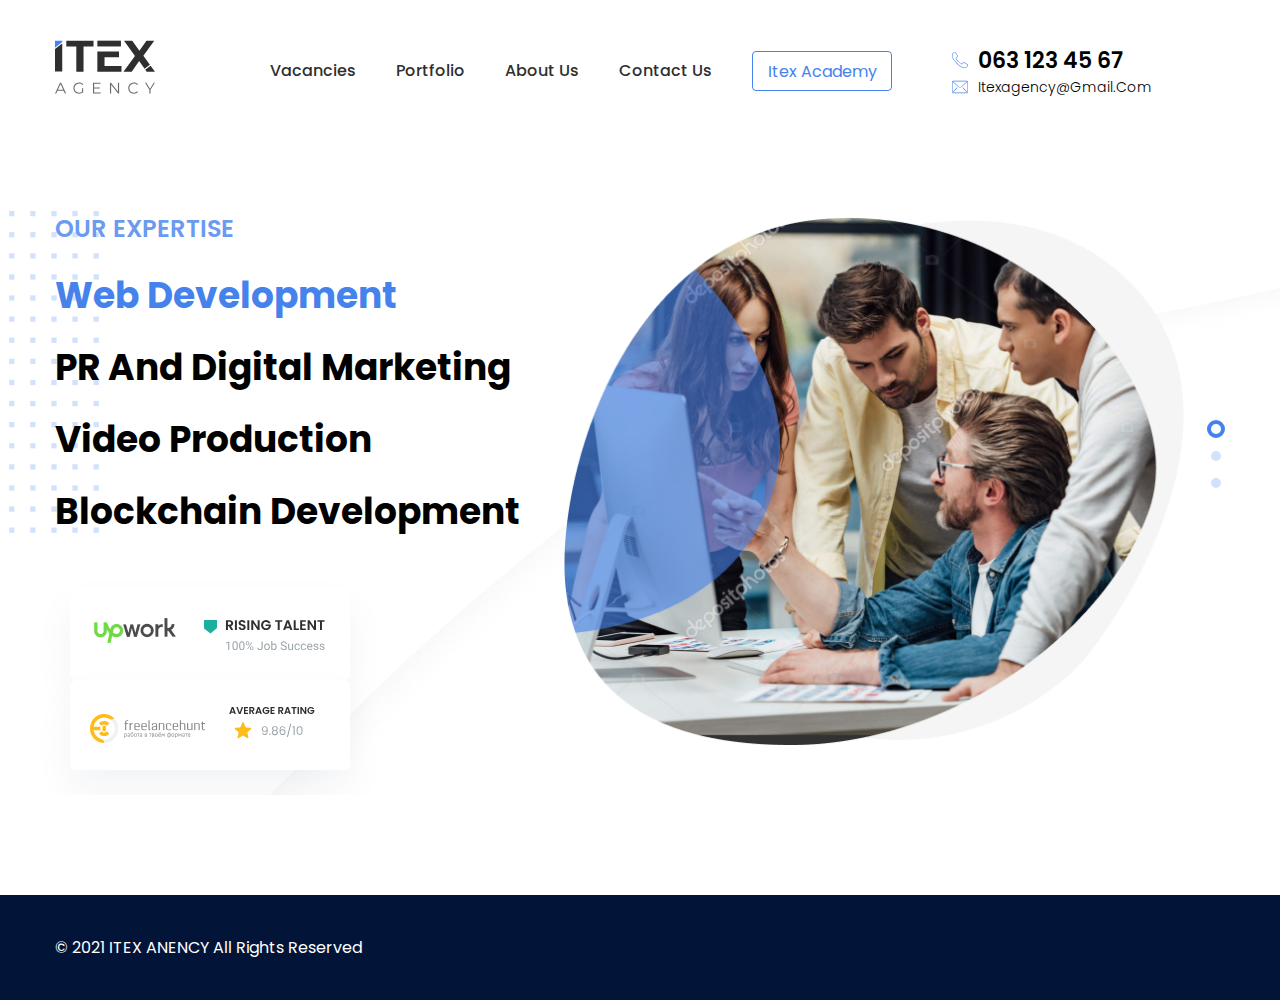
==== commit 3b567f37: "index.html > slider improved" ====
--- a/index.html
+++ b/index.html
@@ -93,10 +93,10 @@
                     <div class="hero-text">
                         <h2 class="hero__title">Our expertise</h2>
                         <div class="hero__anchor_wrapper">
-                            <a href="web-development.html" class="hero__anchor hero__anchor_general">Web Development</a>
-                            <a href="marketing.html" class="hero__anchor">PR and Digital marketing</a>
-                            <a href="video.html" class="hero__anchor">Video Production</a>
-                            <a href="blockchain.html" class="hero__anchor">Blockchain Development</a>
+                            <a href="web-development.html" class="hero__anchor hero__anchor_general"  id="web-development">Web Development</a>
+                            <a href="marketing.html" class="hero__anchor" id="marketing">PR and Digital marketing</a>
+                            <a href="video.html" class="hero__anchor" id="video">Video Production</a>
+                            <a href="blockchain.html" class="hero__anchor" id="blockchain">Blockchain Development</a>
                         </div>
                         <div class="hero__freelance">
                             <div class="hero__freelance_item">
--- a/css/index.css
+++ b/css/index.css
@@ -38,6 +38,7 @@
     justify-content: space-between;
 }
 .hero__freelance_item {
+    margin: 0 15px 0 15px;
     padding: 20px;
     box-shadow: 0px 20px 40px rgba(11, 38, 84, 0.05);
     border-radius: 6px;
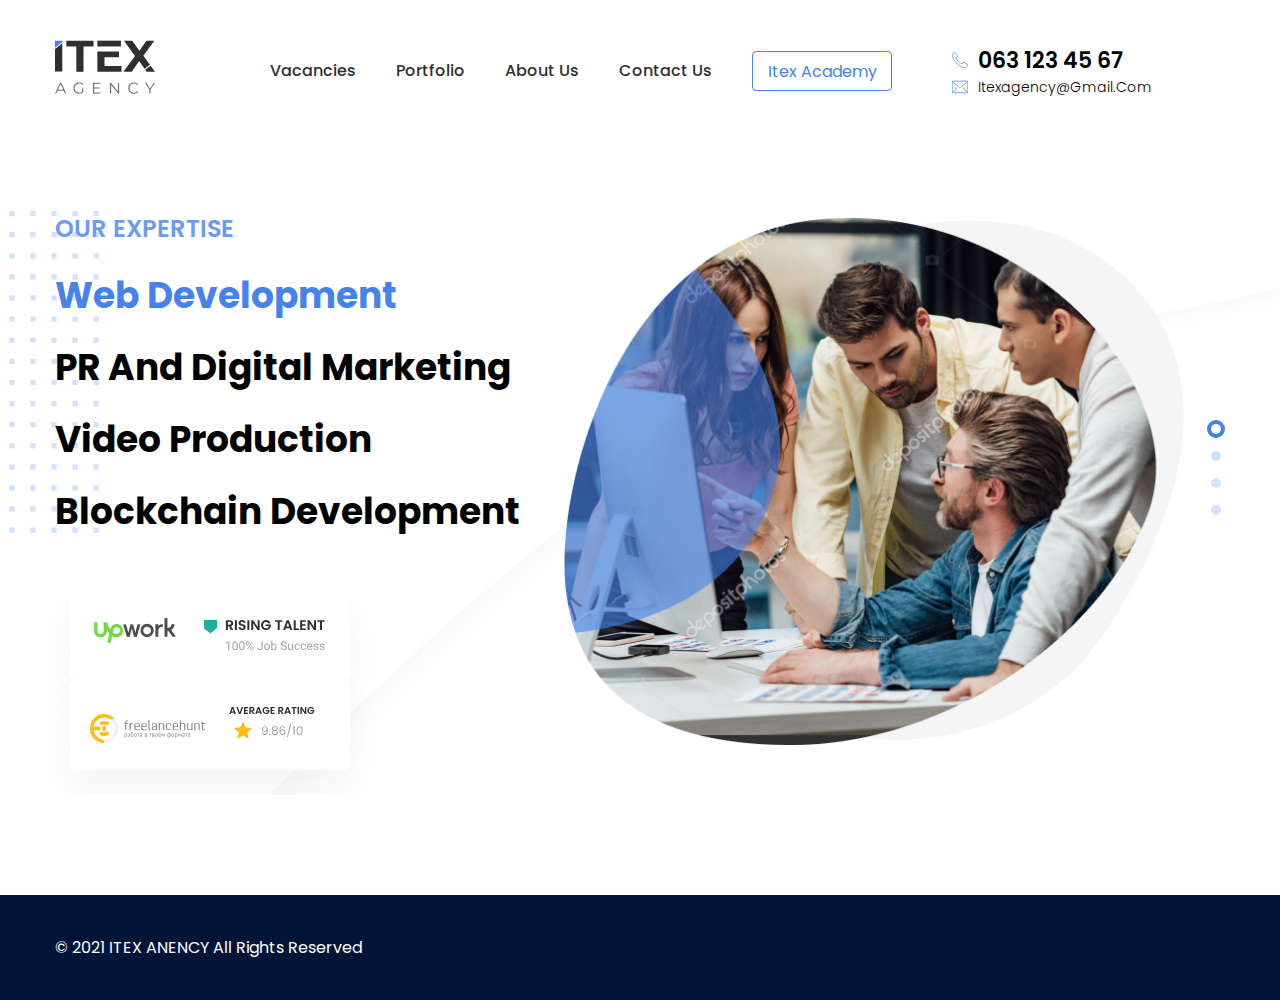
==== commit 8dca05eb: "index.html > added 4th slide" ====
--- a/index.html
+++ b/index.html
@@ -120,6 +120,9 @@
                             <div class="hero__slider-item">
                                 <img src="img/index/hero-slider.png" alt="banner" class="hero__slider-item_img">
                             </div>
+                            <div class="hero__slider-item">
+                                <img src="img/index/hero-slider.png" alt="banner" class="hero__slider-item_img">
+                            </div>
                         </div>
                     </div>
                 </section>
